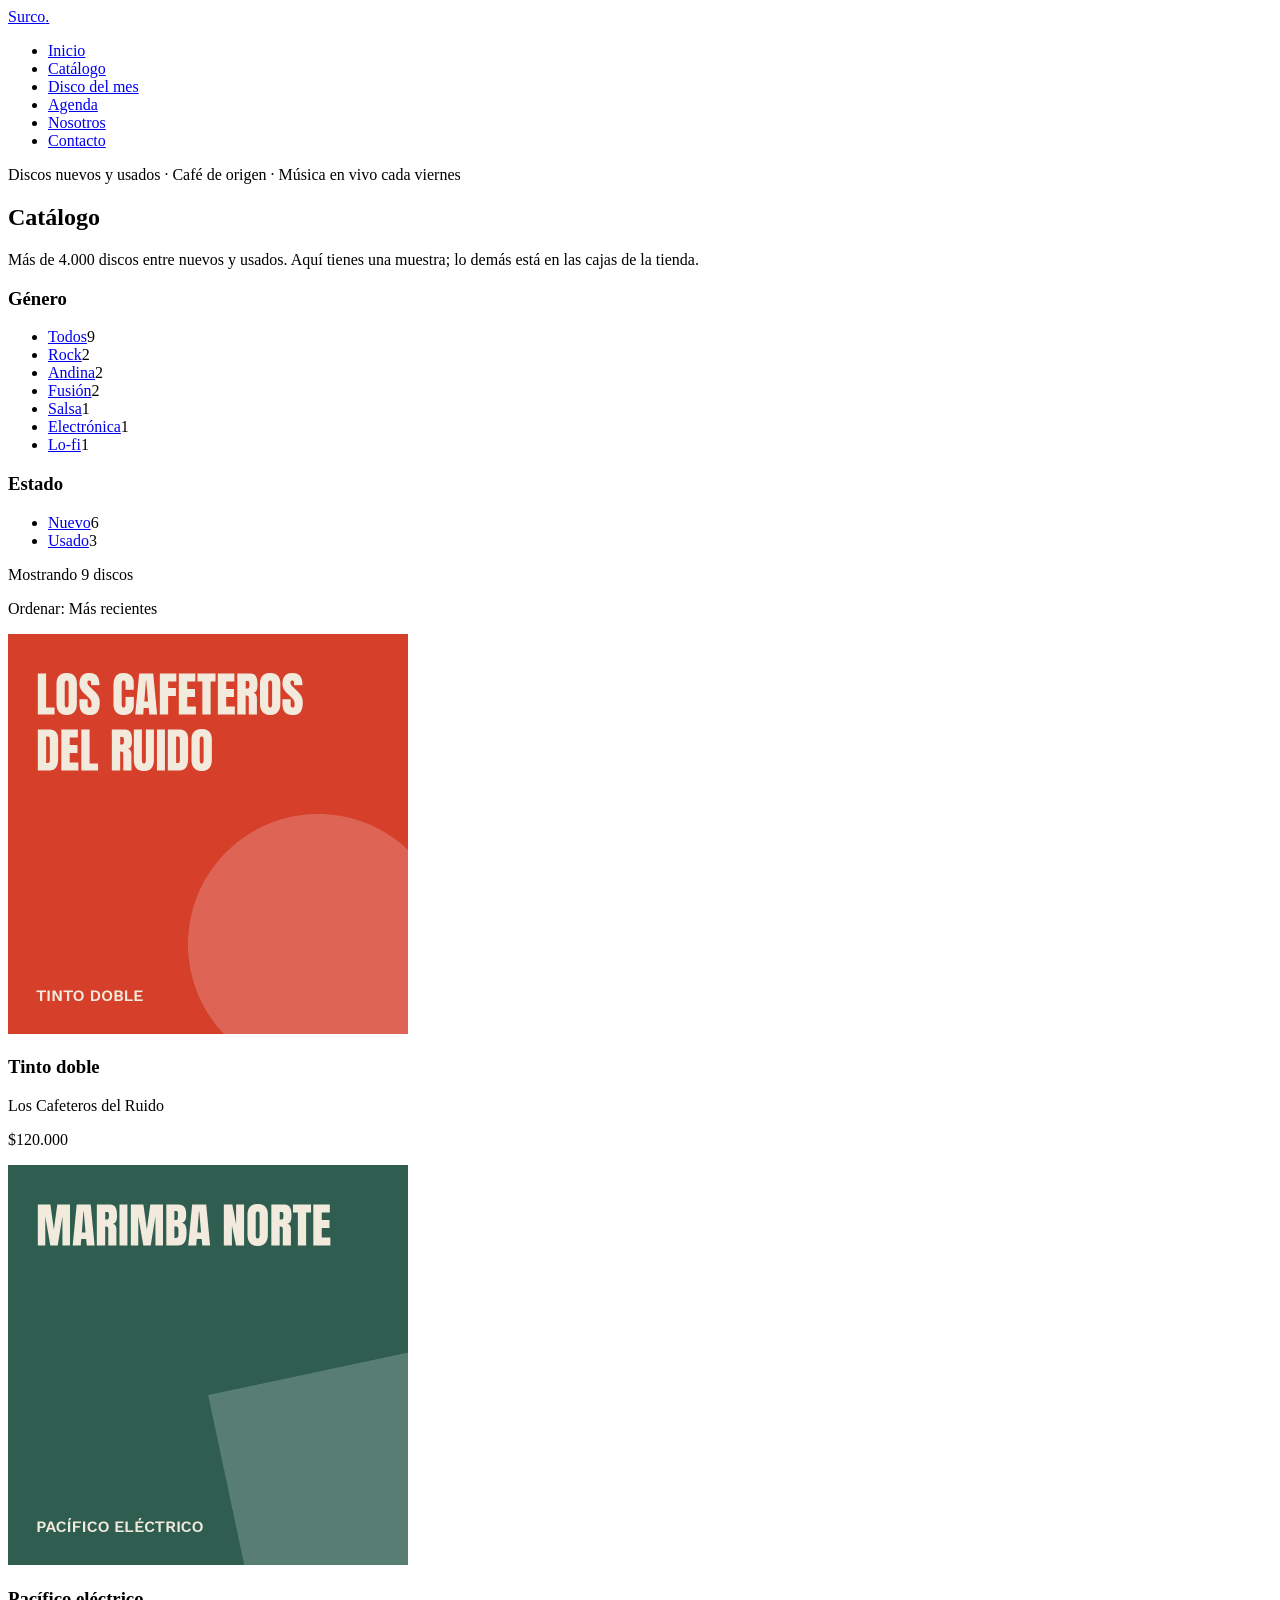
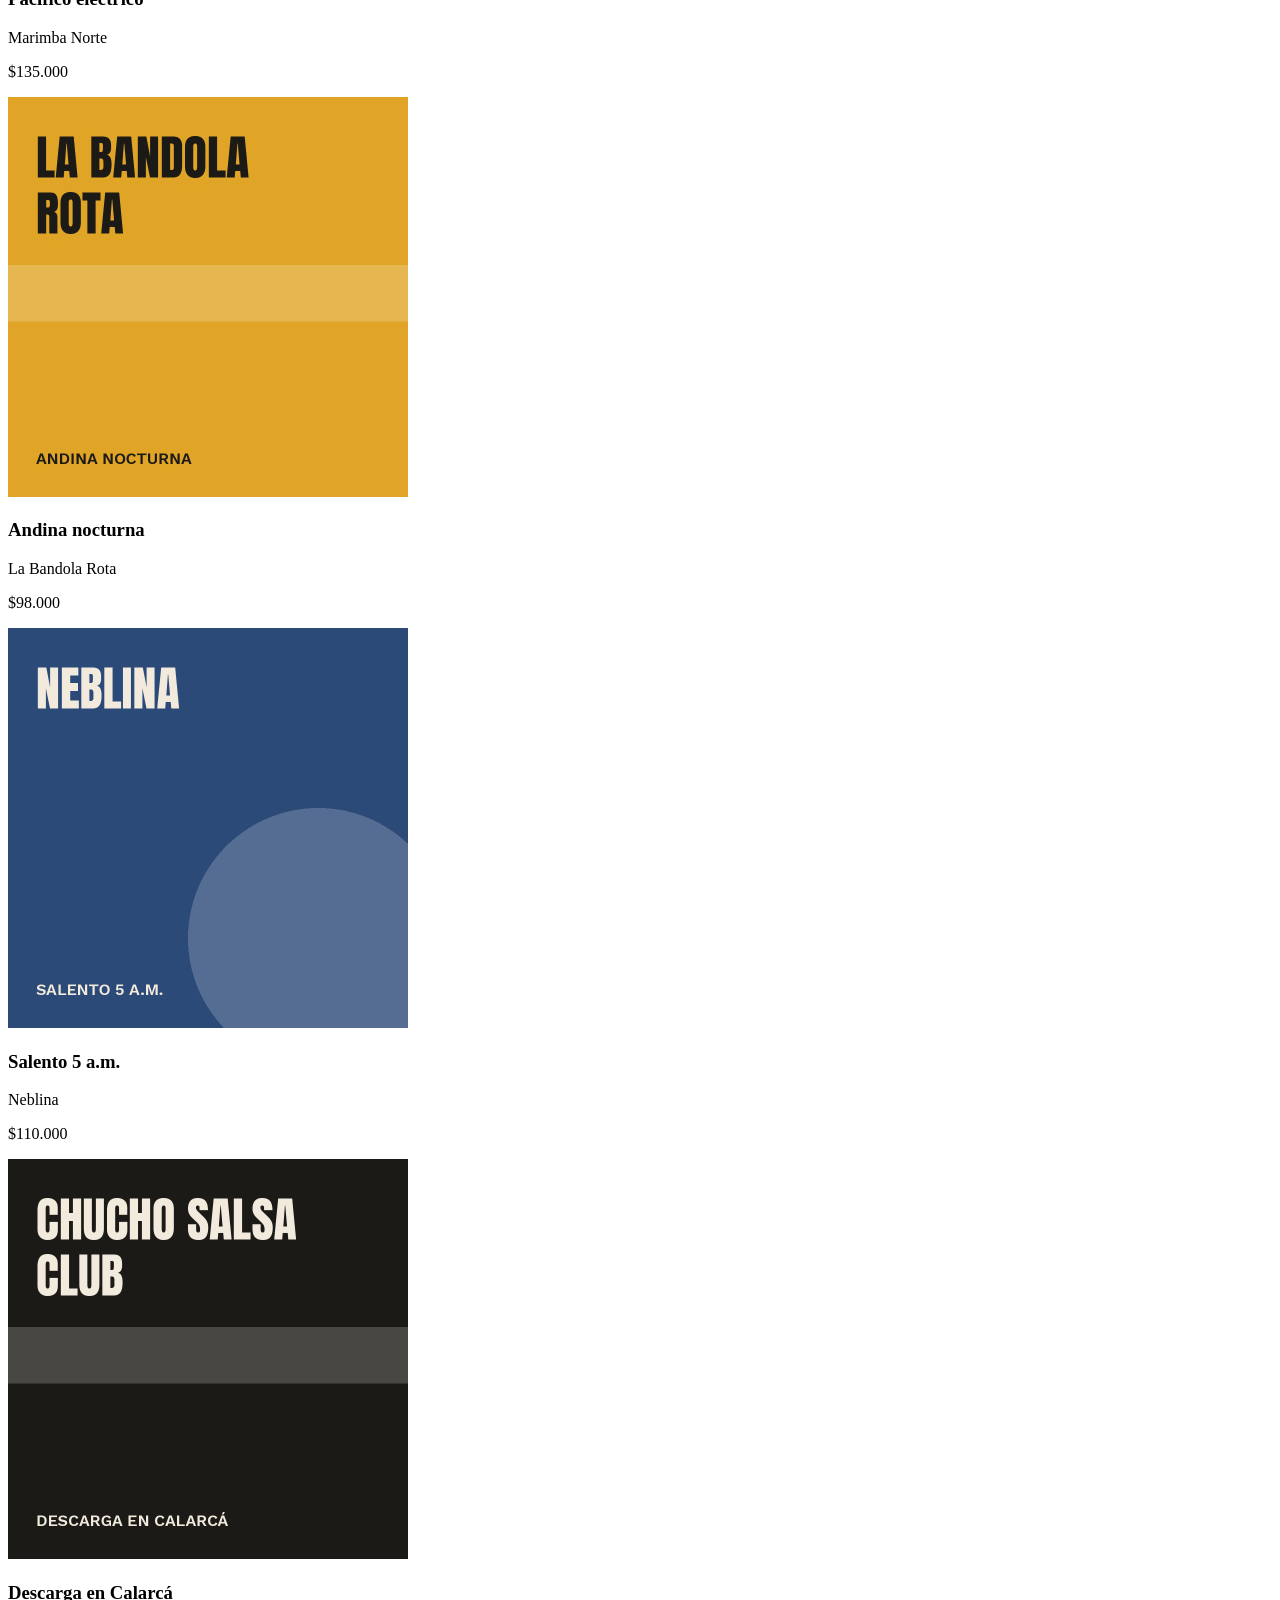
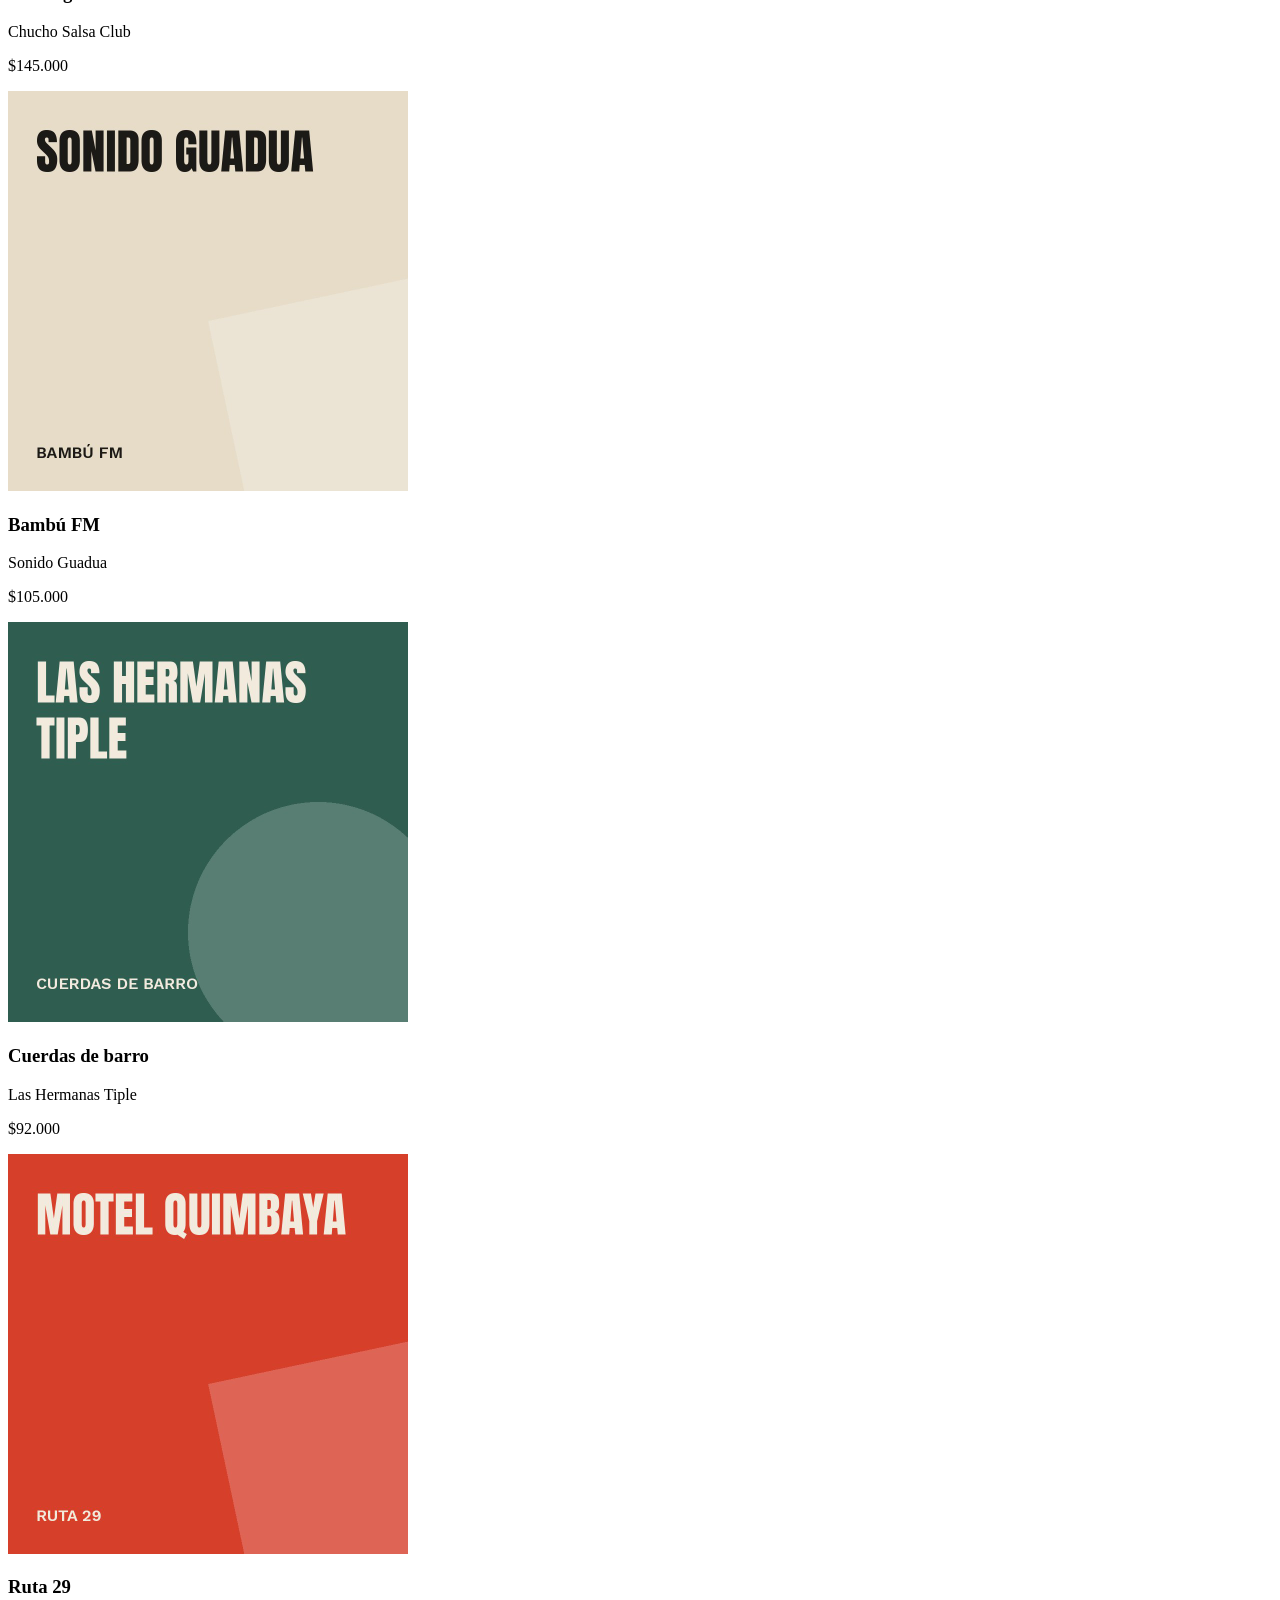
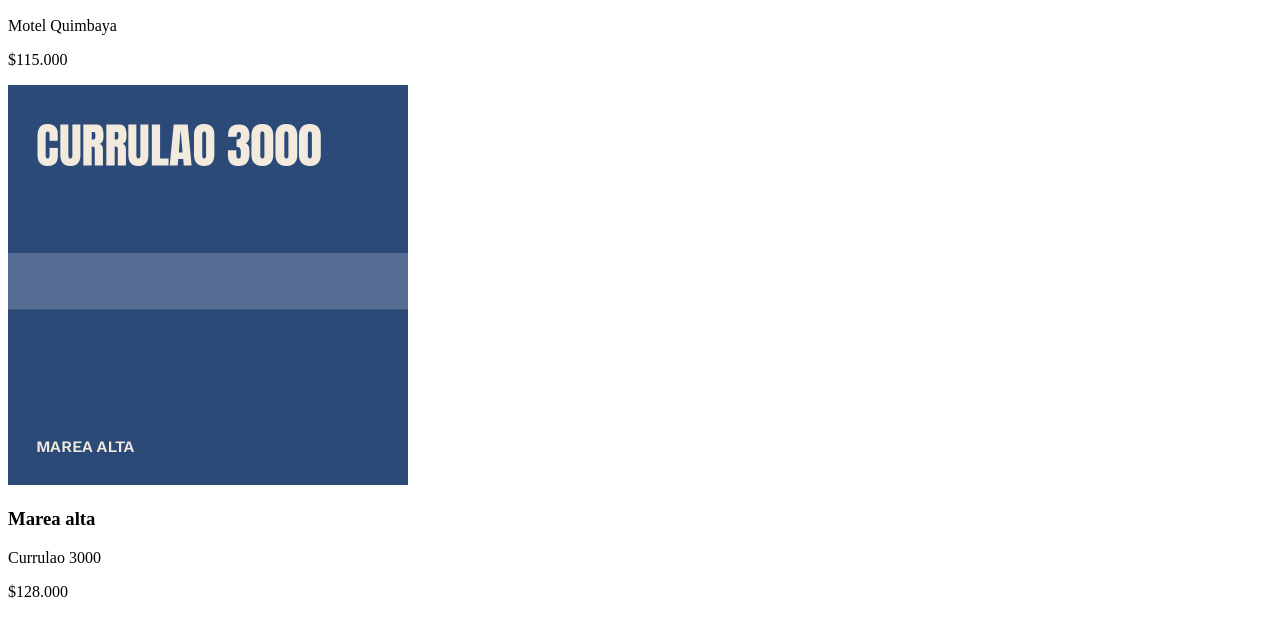
==== catalogo.html @ a2404319 "parte uno: catalogo" ====
<!DOCTYPE html>
<html lang="es">
<head>
  <meta charset="UTF-8">
  <meta name="viewport" content="width=device-width, initial-scale=1.0">
  <title>Catálogo · Surco</title>
  <link rel="preconnect" href="https://fonts.googleapis.com">
  <link rel="preconnect" href="https://fonts.gstatic.com" crossorigin>
  <link href="https://fonts.googleapis.com/css2?family=Anton&family=Work+Sans:wght@400;600;700&display=swap" rel="stylesheet">
  <link rel="stylesheet" href="css/styles.css">
</head>
<body>
  <header class="encabezado">
    <div class="contenedor encabezado__barra">
      <a class="logo" href="index.html">Surco<span>.</span></a>
      <nav>
        <ul class="menu">
          <li><a href="index.html">Inicio</a></li>
          <li><a class="activo" href="catalogo.html" aria-current="page">Catálogo</a></li>
          <li><a href="disco.html">Disco del mes</a></li>
          <li><a href="agenda.html">Agenda</a></li>
          <li><a href="nosotros.html">Nosotros</a></li>
          <li><a href="contacto.html">Contacto</a></li>
        </ul>
      </nav>
    </div>
    <p class="cinta">Discos nuevos y usados · Café de origen · Música en vivo cada viernes</p>
  </header>

  <main>
    <section class="cabecera">
      <div class="contenedor">
        <h1>Catálogo</h1>
        <p>Más de 4.000 discos entre nuevos y usados. Aquí tienes una muestra; lo demás está en las cajas de la tienda.</p>
      </div>
    </section>

    <section class="seccion">
      <div class="contenedor catalogo">
        <aside class="filtros">
          <div>
            <h3>Género</h3>
            <ul>
              <li class="activo"><a href="#">Todos</a><span>9</span></li>
              <li><a href="#">Rock</a><span>2</span></li>
              <li><a href="#">Andina</a><span>2</span></li>
              <li><a href="#">Fusión</a><span>2</span></li>
              <li><a href="#">Salsa</a><span>1</span></li>
              <li><a href="#">Electrónica</a><span>1</span></li>
              <li><a href="#">Lo-fi</a><span>1</span></li>
            </ul>
          </div>
          <div>
            <h3>Estado</h3>
            <ul>
              <li><a href="#">Nuevo</a><span>6</span></li>
              <li><a href="#">Usado</a><span>3</span></li>
            </ul>
          </div>
        </aside>

        <div class="resultados">
          <div class="resultados__barra">
            <p>Mostrando 9 discos</p>
            <p>Ordenar: Más recientes</p>
          </div>
          <div class="discos discos--3">
          <article class="disco">
            <a href="disco.html"><img src="imagenes/tinto-doble.jpg" alt="Portada de Tinto doble de Los Cafeteros del Ruido" width="400" height="400"></a>
            <div class="disco__info">
              <div>
                <h3 class="disco__titulo">Tinto doble</h3>
                <p class="disco__artista">Los Cafeteros del Ruido</p>
              </div>
              <p class="disco__precio">$120.000</p>
            </div>
          </article>
          <article class="disco">
            <a href="disco.html"><img src="imagenes/pacifico-electrico.jpg" alt="Portada de Pacífico eléctrico de Marimba Norte" width="400" height="400"></a>
            <div class="disco__info">
              <div>
                <h3 class="disco__titulo">Pacífico eléctrico</h3>
                <p class="disco__artista">Marimba Norte</p>
              </div>
              <p class="disco__precio">$135.000</p>
            </div>
          </article>
          <article class="disco">
            <a href="disco.html"><img src="imagenes/andina-nocturna.jpg" alt="Portada de Andina nocturna de La Bandola Rota" width="400" height="400"></a>
            <div class="disco__info">
              <div>
                <h3 class="disco__titulo">Andina nocturna</h3>
                <p class="disco__artista">La Bandola Rota</p>
              </div>
              <p class="disco__precio">$98.000</p>
            </div>
          </article>
          <article class="disco">
            <a href="disco.html"><img src="imagenes/salento-5am.jpg" alt="Portada de Salento 5 a.m. de Neblina" width="400" height="400"></a>
            <div class="disco__info">
              <div>
                <h3 class="disco__titulo">Salento 5 a.m.</h3>
                <p class="disco__artista">Neblina</p>
              </div>
              <p class="disco__precio">$110.000</p>
            </div>
          </article>
          <article class="disco">
            <a href="disco.html"><img src="imagenes/descarga-calarca.jpg" alt="Portada de Descarga en Calarcá de Chucho Salsa Club" width="400" height="400"></a>
            <div class="disco__info">
              <div>
                <h3 class="disco__titulo">Descarga en Calarcá</h3>
                <p class="disco__artista">Chucho Salsa Club</p>
              </div>
              <p class="disco__precio">$145.000</p>
            </div>
          </article>
          <article class="disco">
            <a href="disco.html"><img src="imagenes/bambu-fm.jpg" alt="Portada de Bambú FM de Sonido Guadua" width="400" height="400"></a>
            <div class="disco__info">
              <div>
                <h3 class="disco__titulo">Bambú FM</h3>
                <p class="disco__artista">Sonido Guadua</p>
              </div>
              <p class="disco__precio">$105.000</p>
            </div>
          </article>
          <article class="disco">
            <a href="disco.html"><img src="imagenes/cuerdas-de-barro.jpg" alt="Portada de Cuerdas de barro de Las Hermanas Tiple" width="400" height="400"></a>
            <div class="disco__info">
              <div>
                <h3 class="disco__titulo">Cuerdas de barro</h3>
                <p class="disco__artista">Las Hermanas Tiple</p>
              </div>
              <p class="disco__precio">$92.000</p>
            </div>
          </article>
          <article class="disco">
            <a href="disco.html"><img src="imagenes/ruta-29.jpg" alt="Portada de Ruta 29 de Motel Quimbaya" width="400" height="400"></a>
            <div class="disco__info">
              <div>
                <h3 class="disco__titulo">Ruta 29</h3>
                <p class="disco__artista">Motel Quimbaya</p>
              </div>
              <p class="disco__precio">$115.000</p>
            </div>
          </article>
          <article class="disco">
            <a href="disco.html"><img src="imagenes/marea-alta.jpg" alt="Portada de Marea alta de Currulao 3000" width="400" height="400"></a>
            <div class="disco__info">
              <div>
                <h3 class="disco__titulo">Marea alta</h3>
                <p class="disco__artista">Currulao 3000</p>
              </div>
              <p class="disco__precio">$128.000</p>
            </div>
          </article>
          </div>
        </div>
      </div>
    </section>
  </main>
</body>
</html>
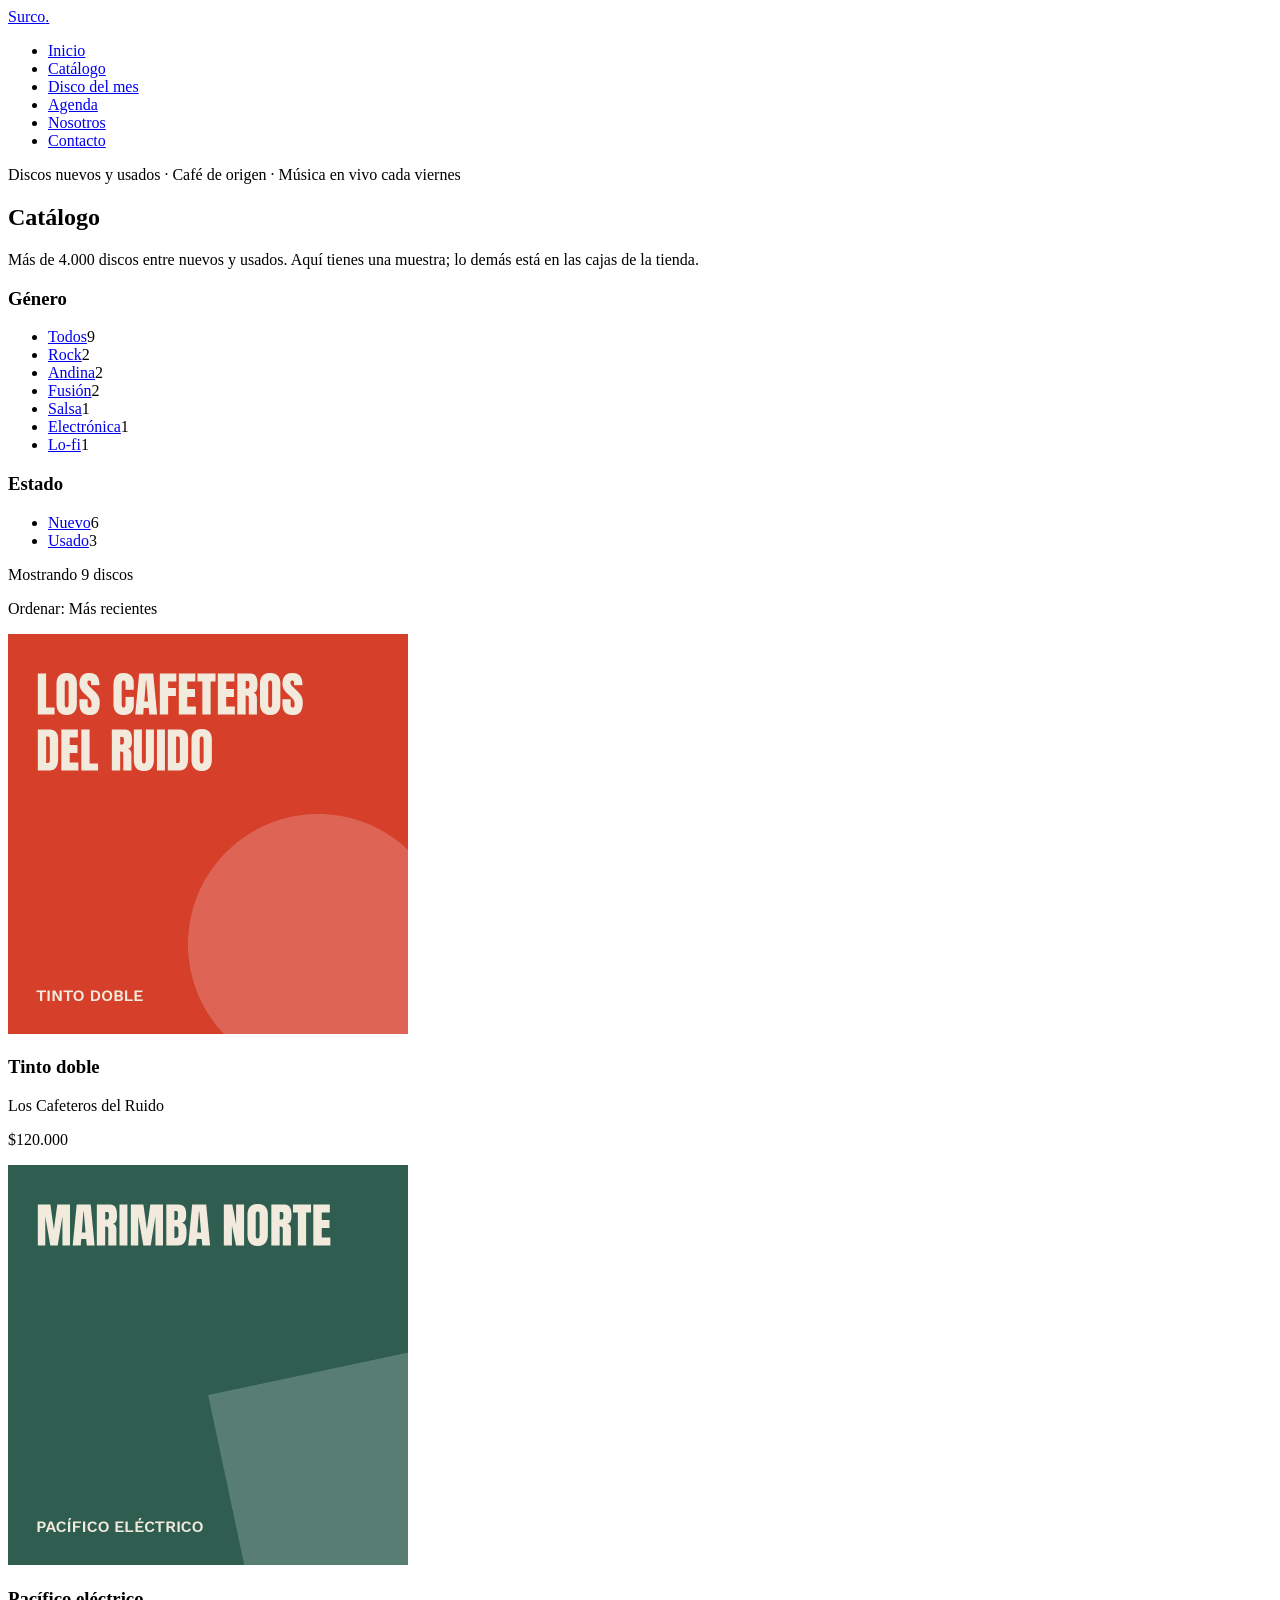
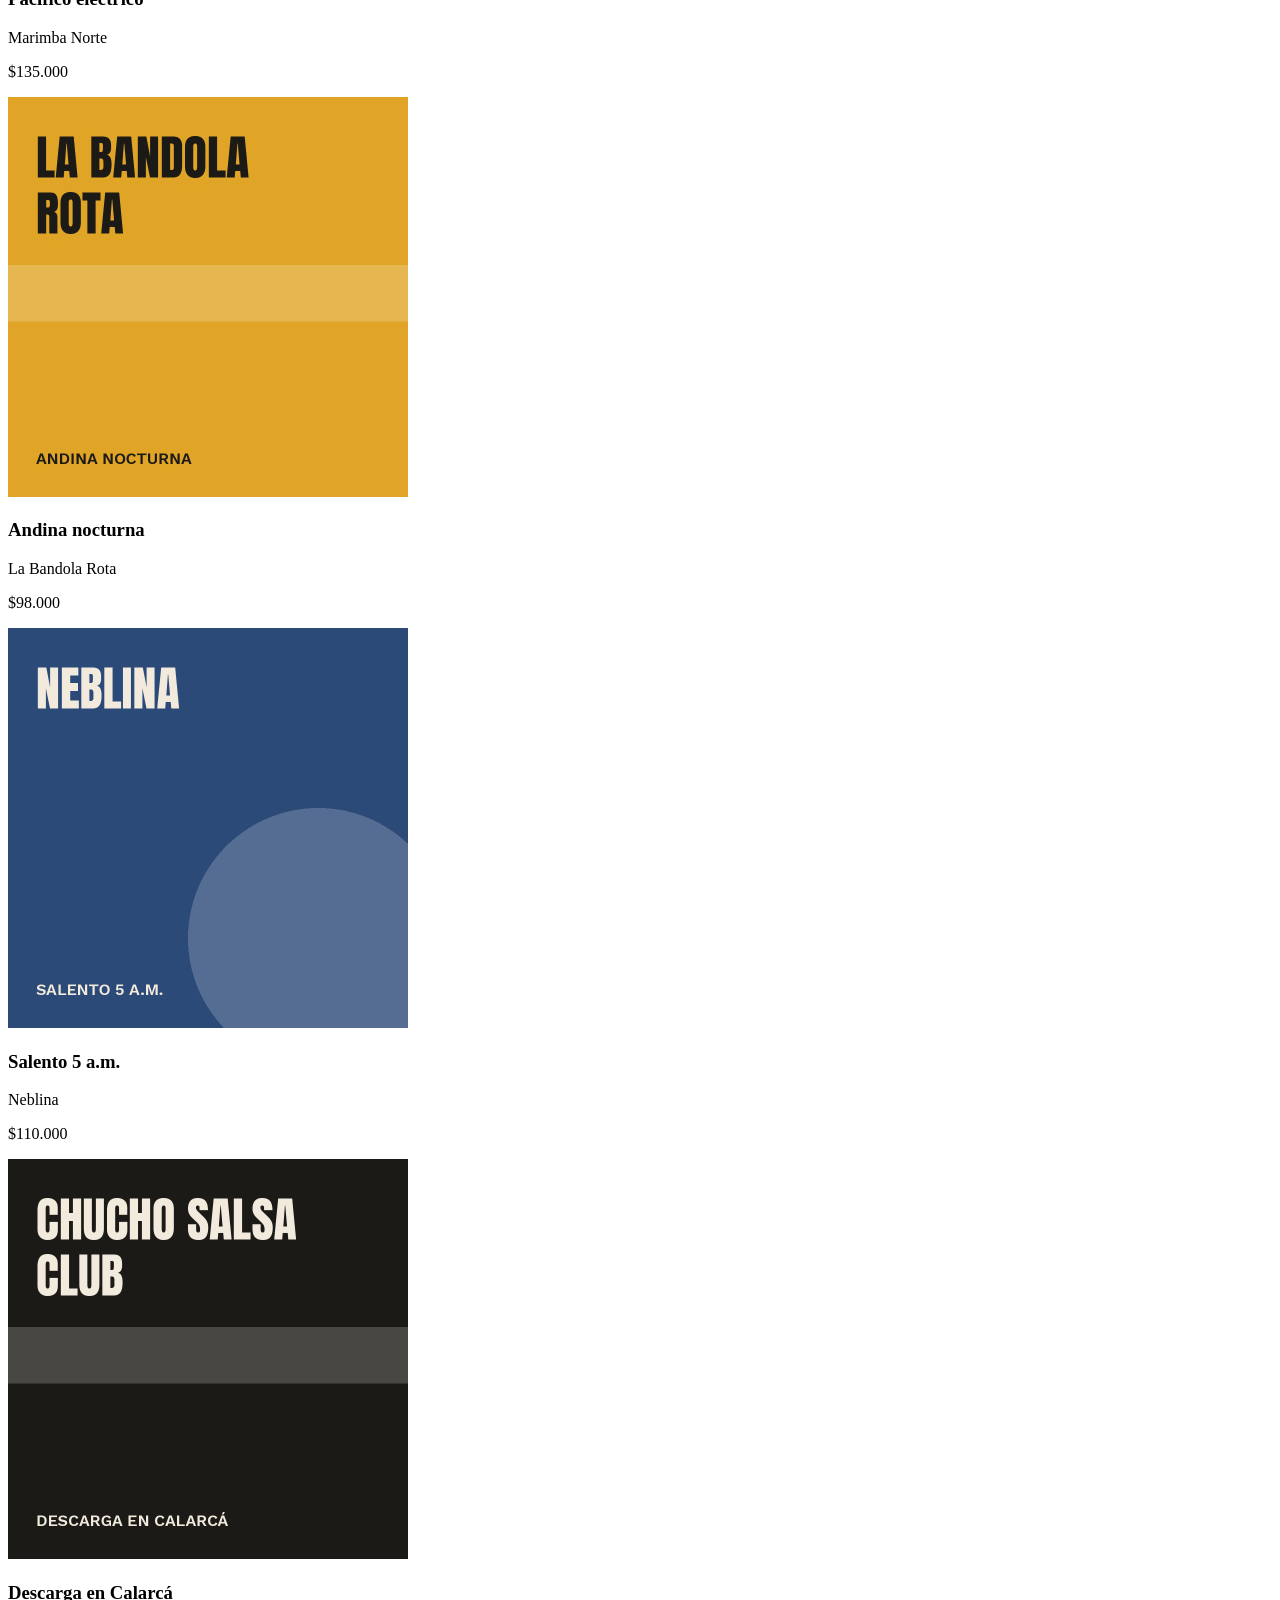
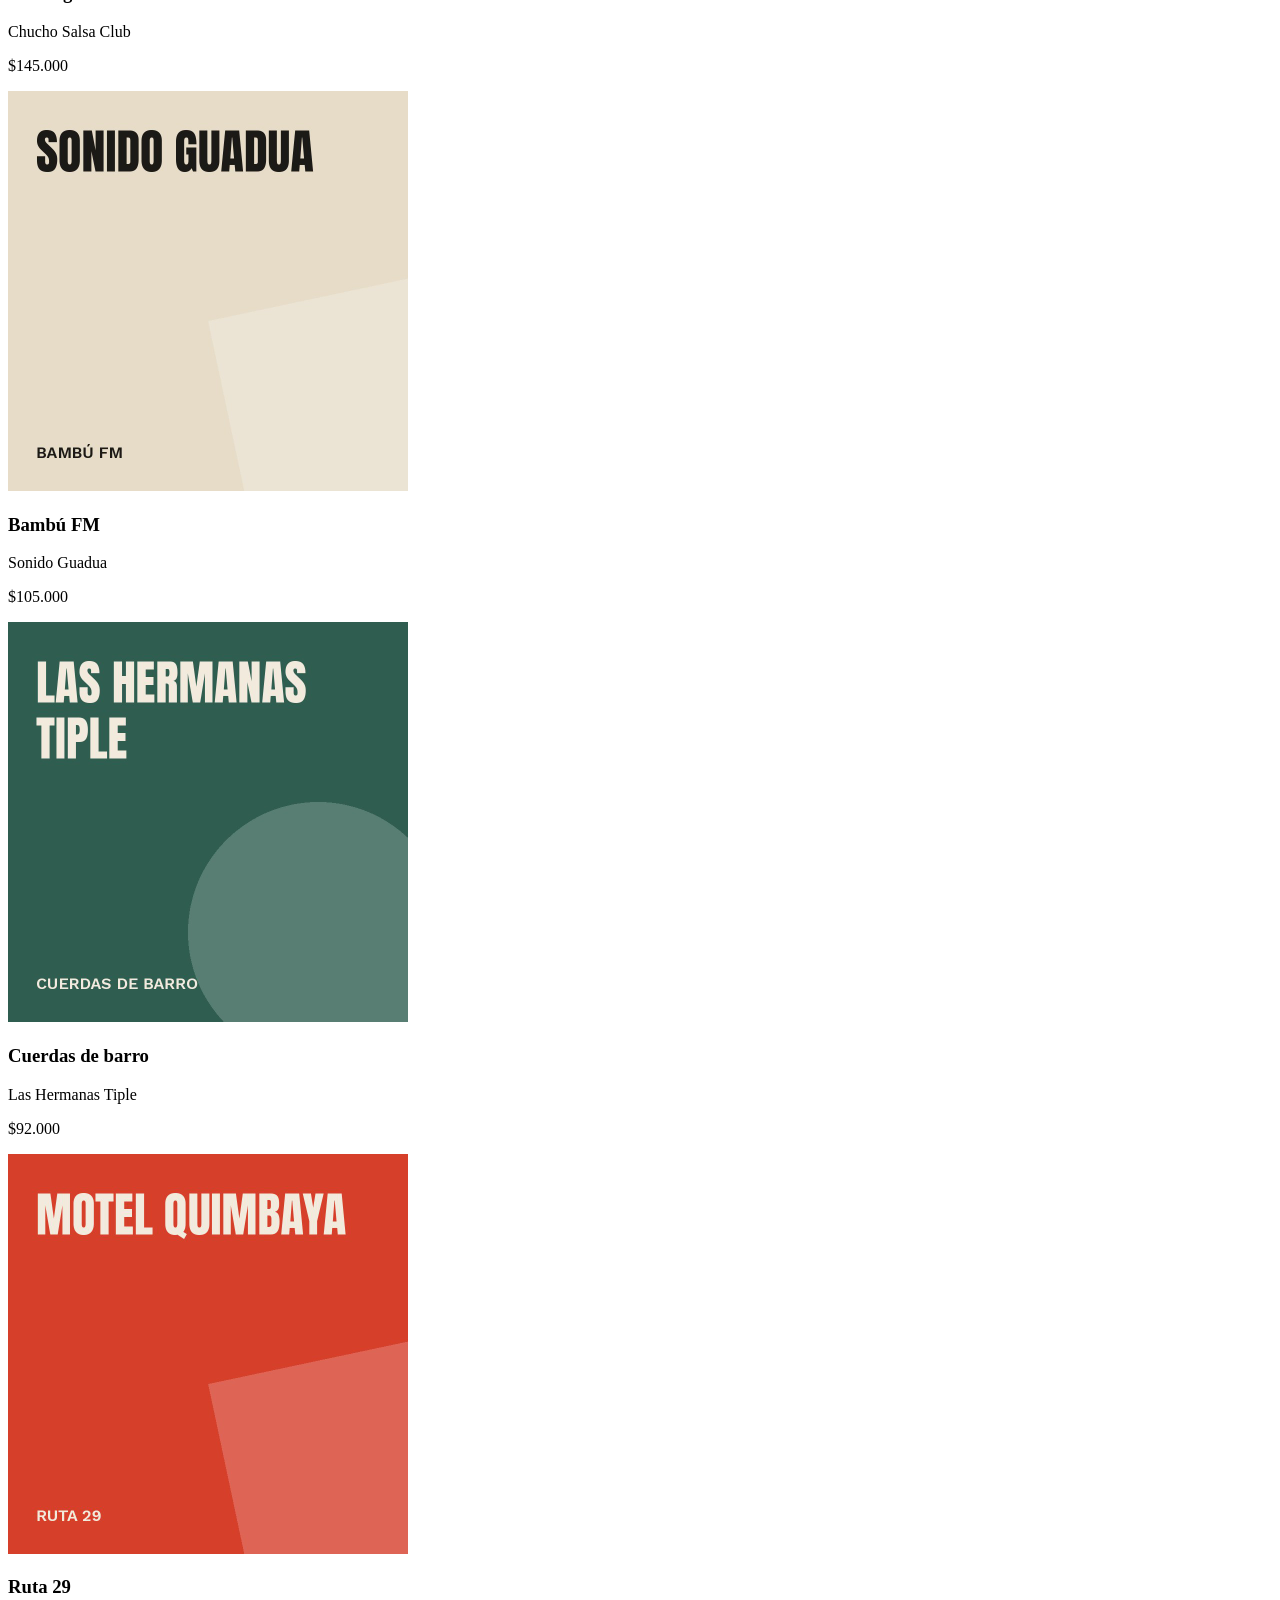
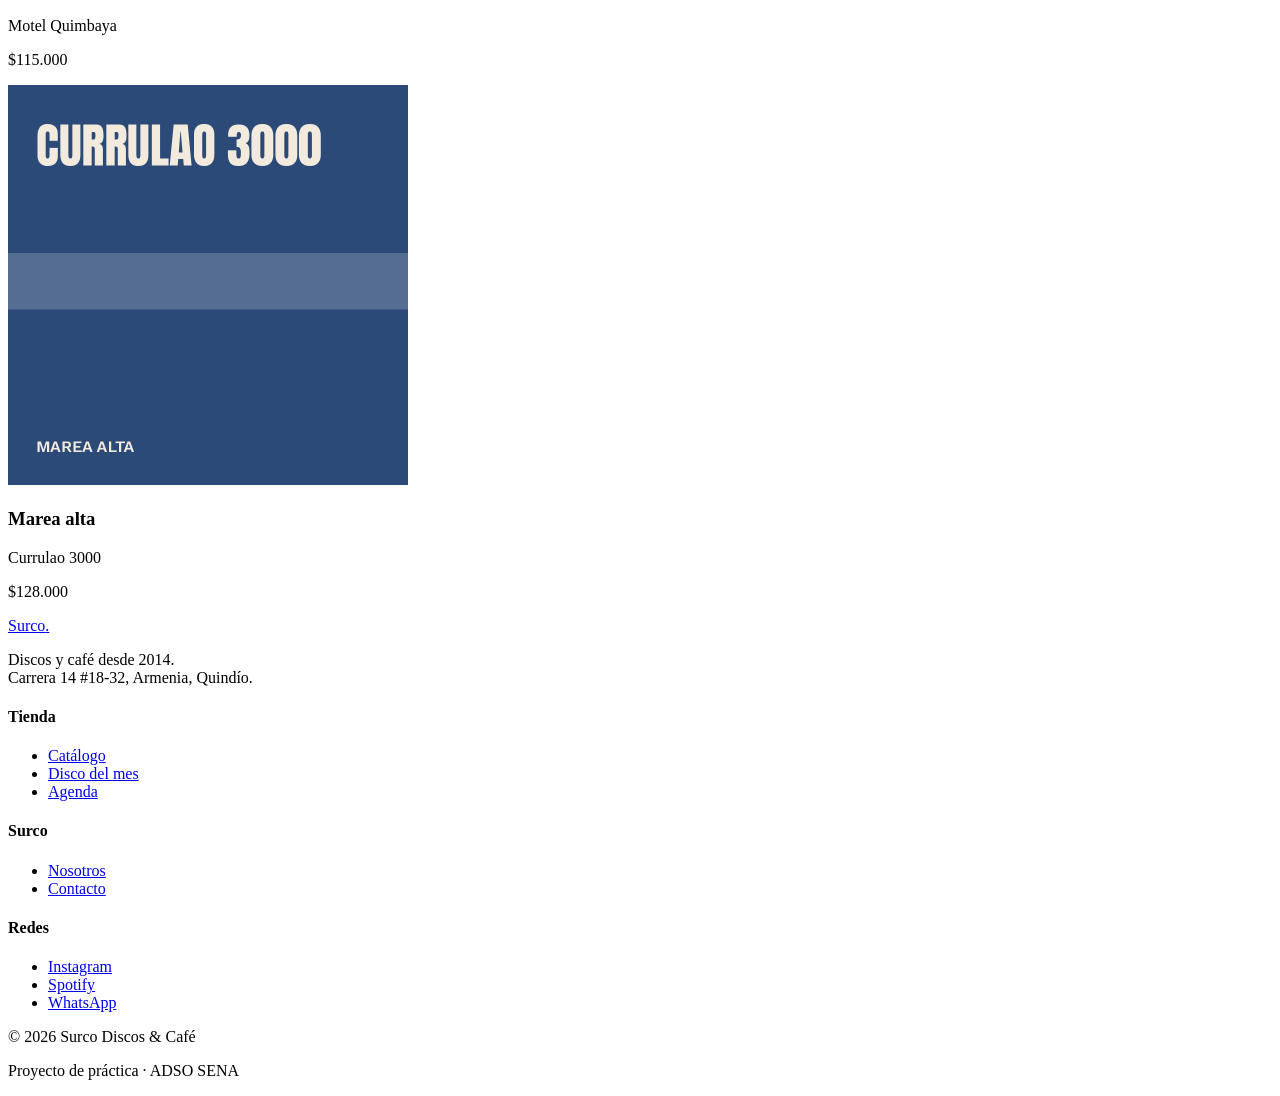
==== commit 339a1ea9: "parte dos: catalogo" ====
--- a/catalogo.html
+++ b/catalogo.html
@@ -160,5 +160,43 @@
       </div>
     </section>
   </main>
+
+  <footer class="pie">
+    <div class="contenedor">
+      <div class="pie__grid">
+        <div class="pie__marca">
+          <a class="logo" href="index.html">Surco<span>.</span></a>
+          <p>Discos y café desde 2014.<br>Carrera 14 #18-32, Armenia, Quindío.</p>
+        </div>
+        <div>
+          <h4>Tienda</h4>
+          <ul>
+            <li><a href="catalogo.html">Catálogo</a></li>
+            <li><a href="disco.html">Disco del mes</a></li>
+            <li><a href="agenda.html">Agenda</a></li>
+          </ul>
+        </div>
+        <div>
+          <h4>Surco</h4>
+          <ul>
+            <li><a href="nosotros.html">Nosotros</a></li>
+            <li><a href="contacto.html">Contacto</a></li>
+          </ul>
+        </div>
+        <div>
+          <h4>Redes</h4>
+          <ul>
+            <li><a href="#">Instagram</a></li>
+            <li><a href="#">Spotify</a></li>
+            <li><a href="#">WhatsApp</a></li>
+          </ul>
+        </div>
+      </div>
+      <div class="pie__legal">
+        <p>© 2026 Surco Discos &amp; Café</p>
+        <p>Proyecto de práctica · ADSO SENA</p>
+      </div>
+    </div>
+  </footer>
 </body>
 </html>
